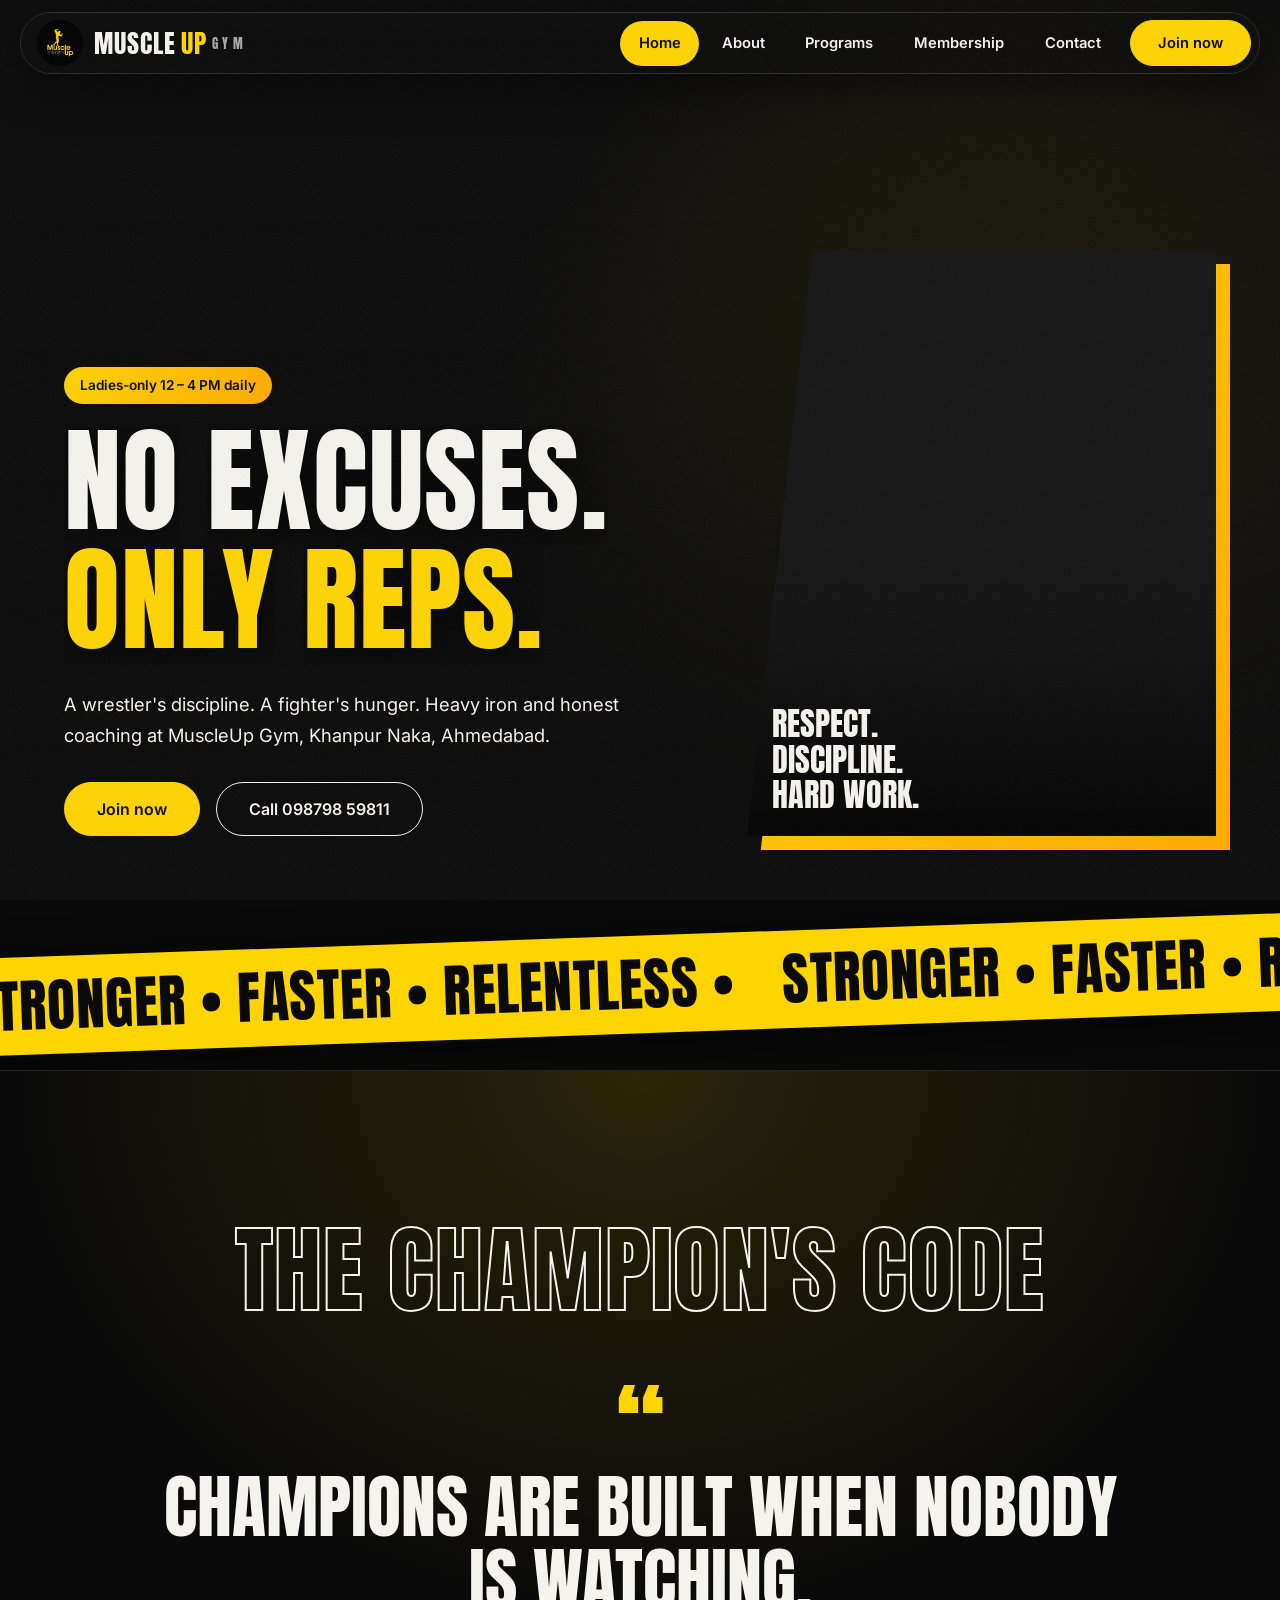
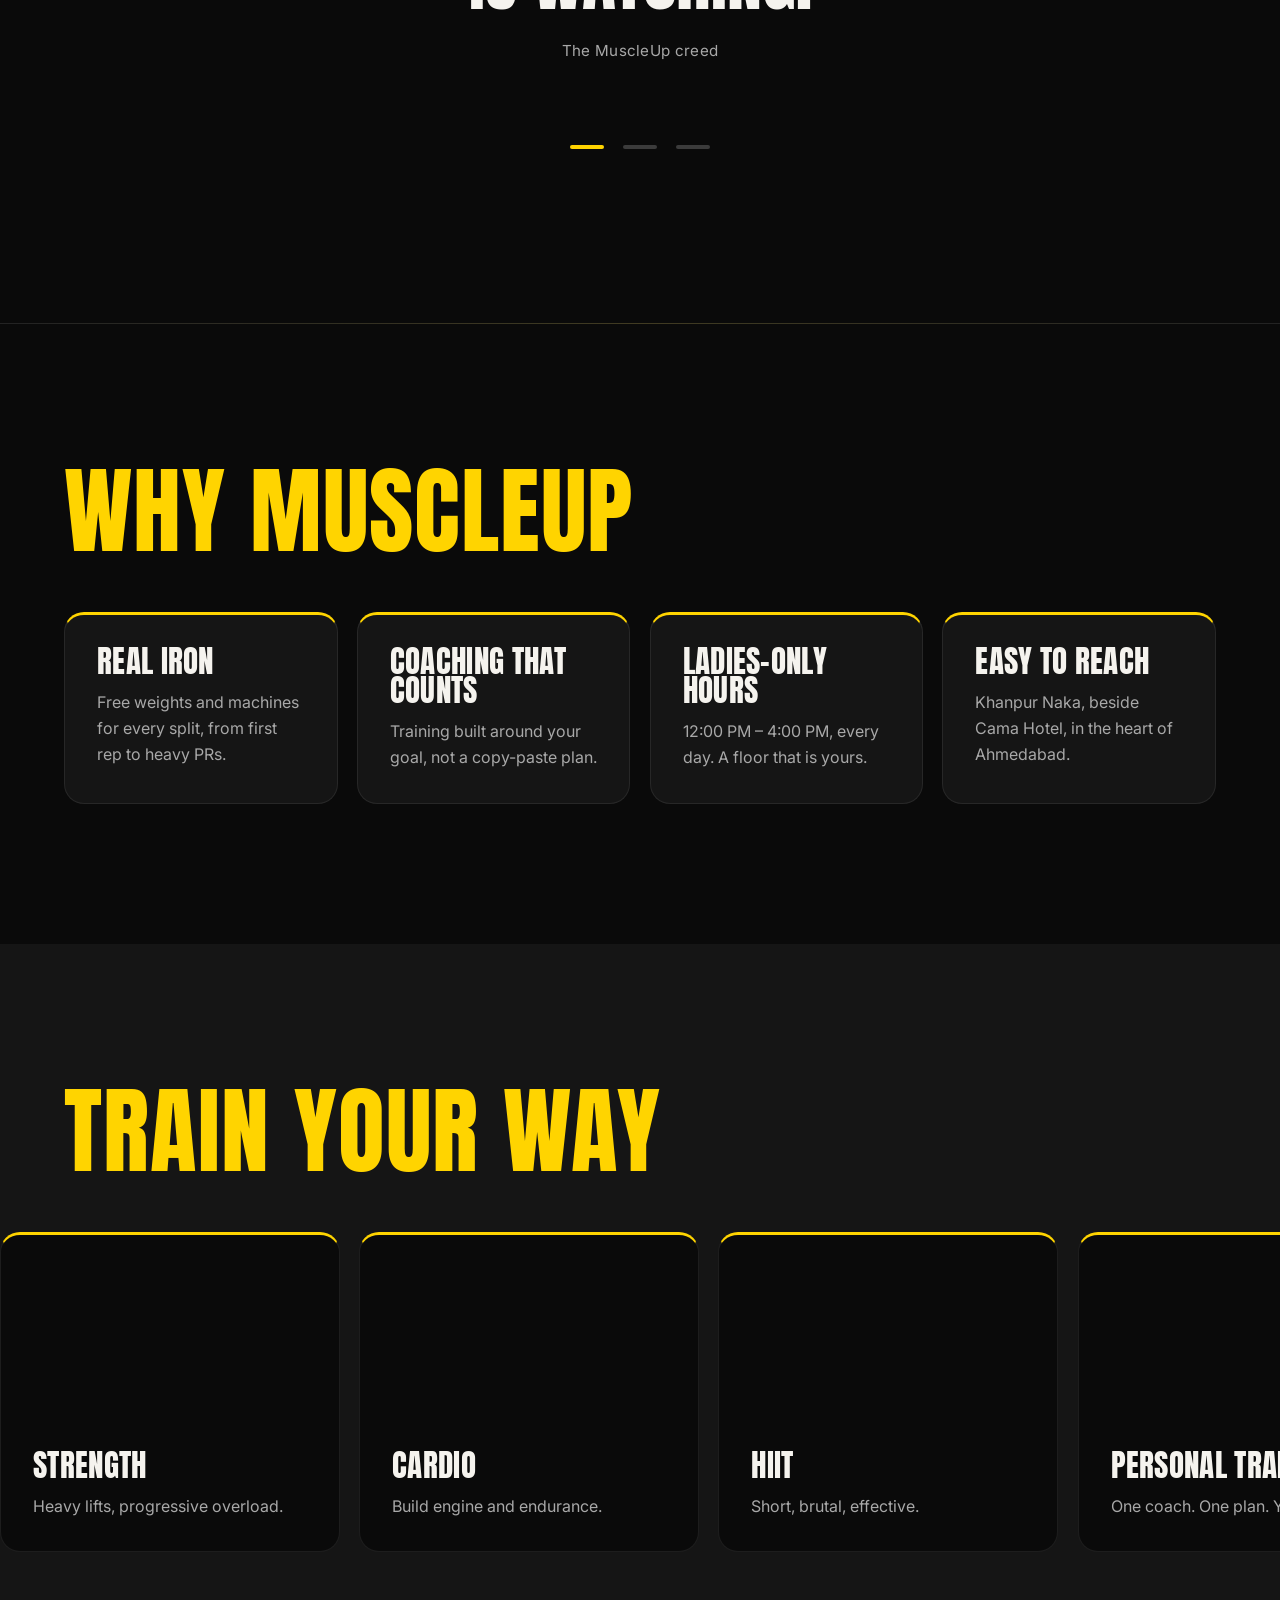
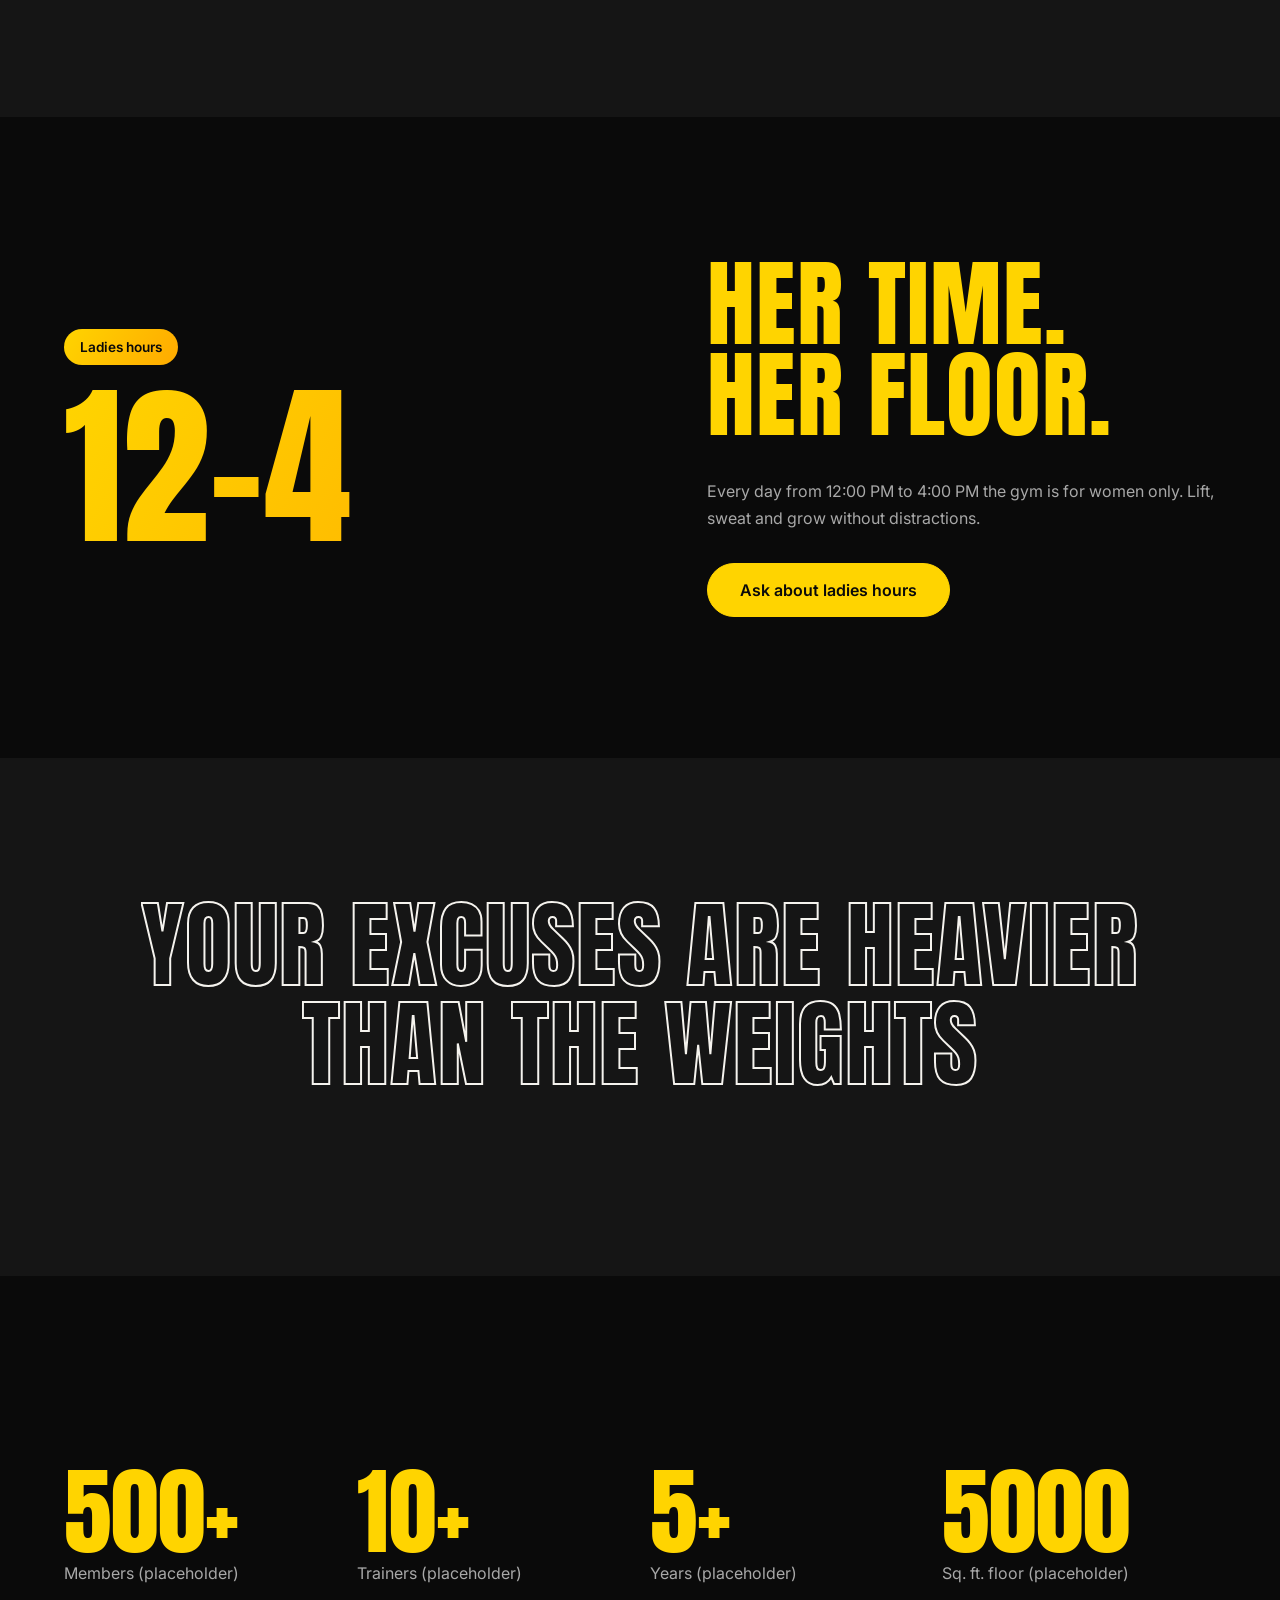
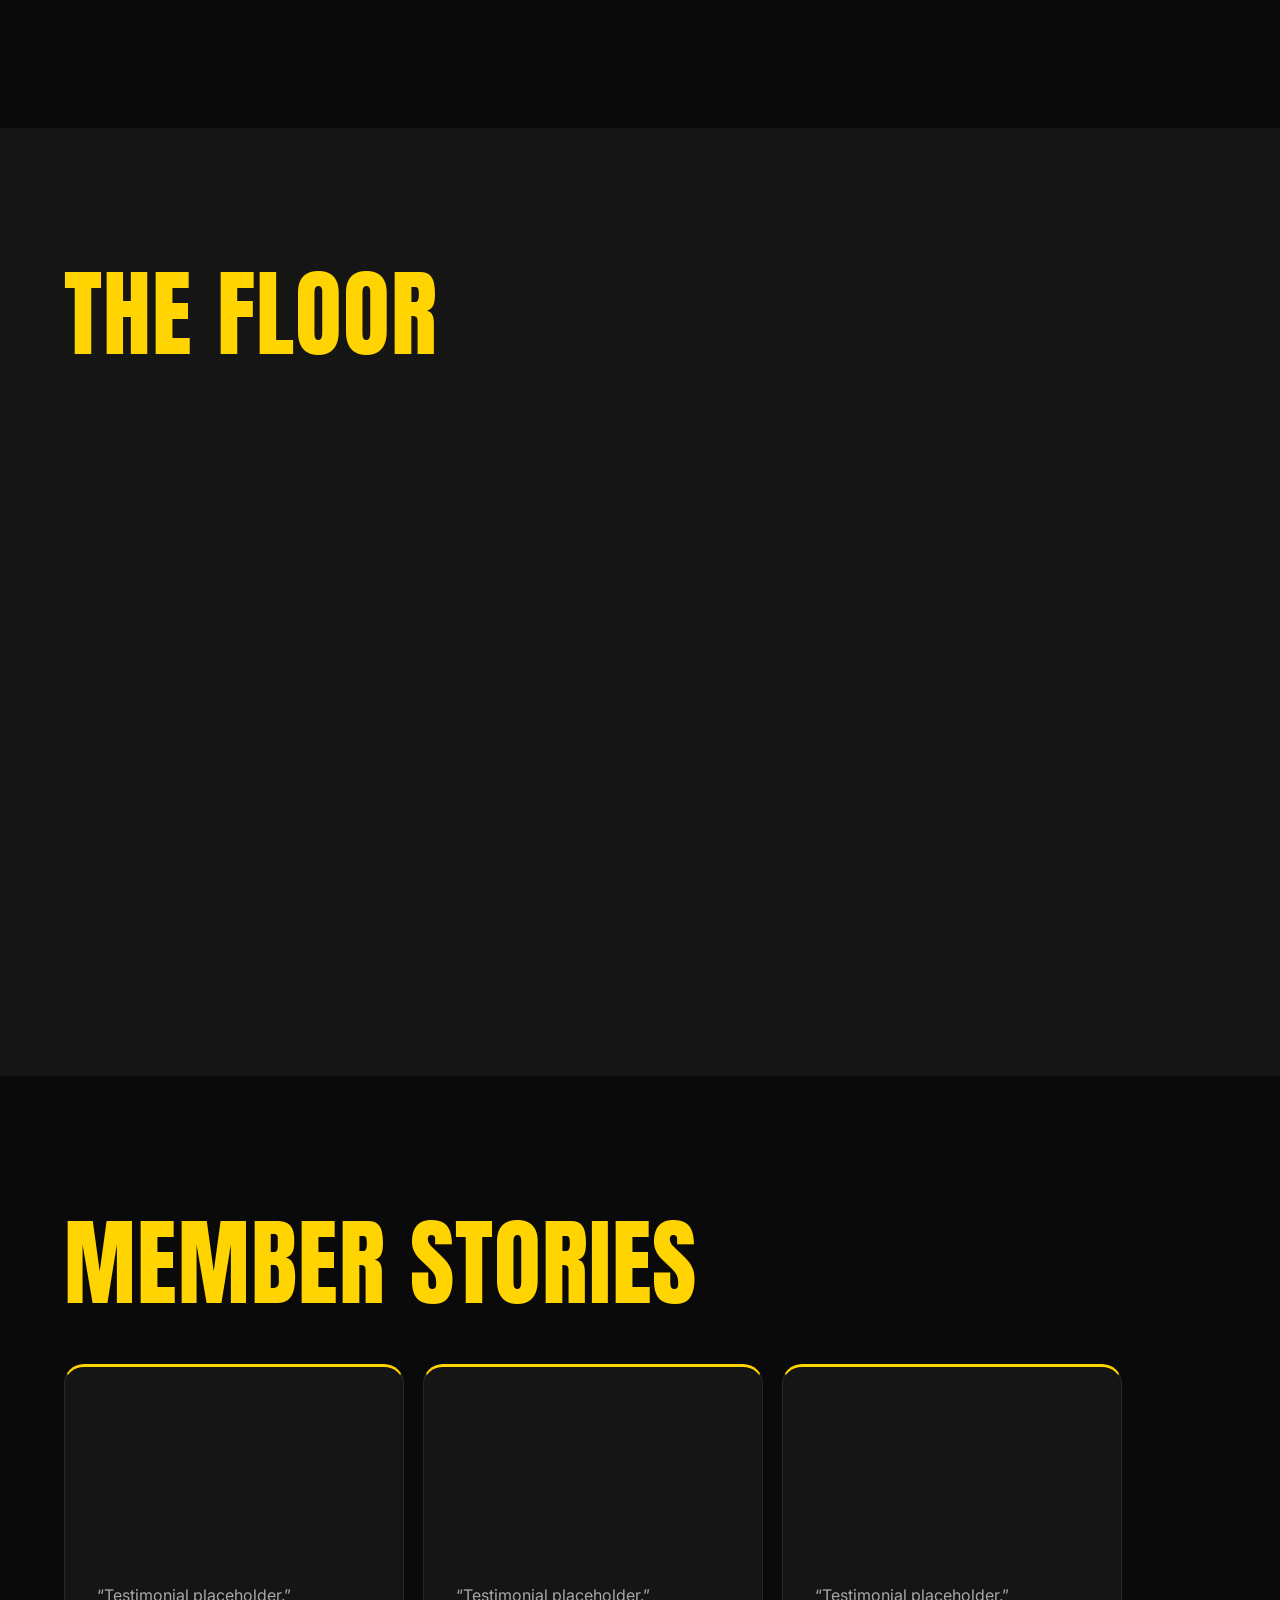
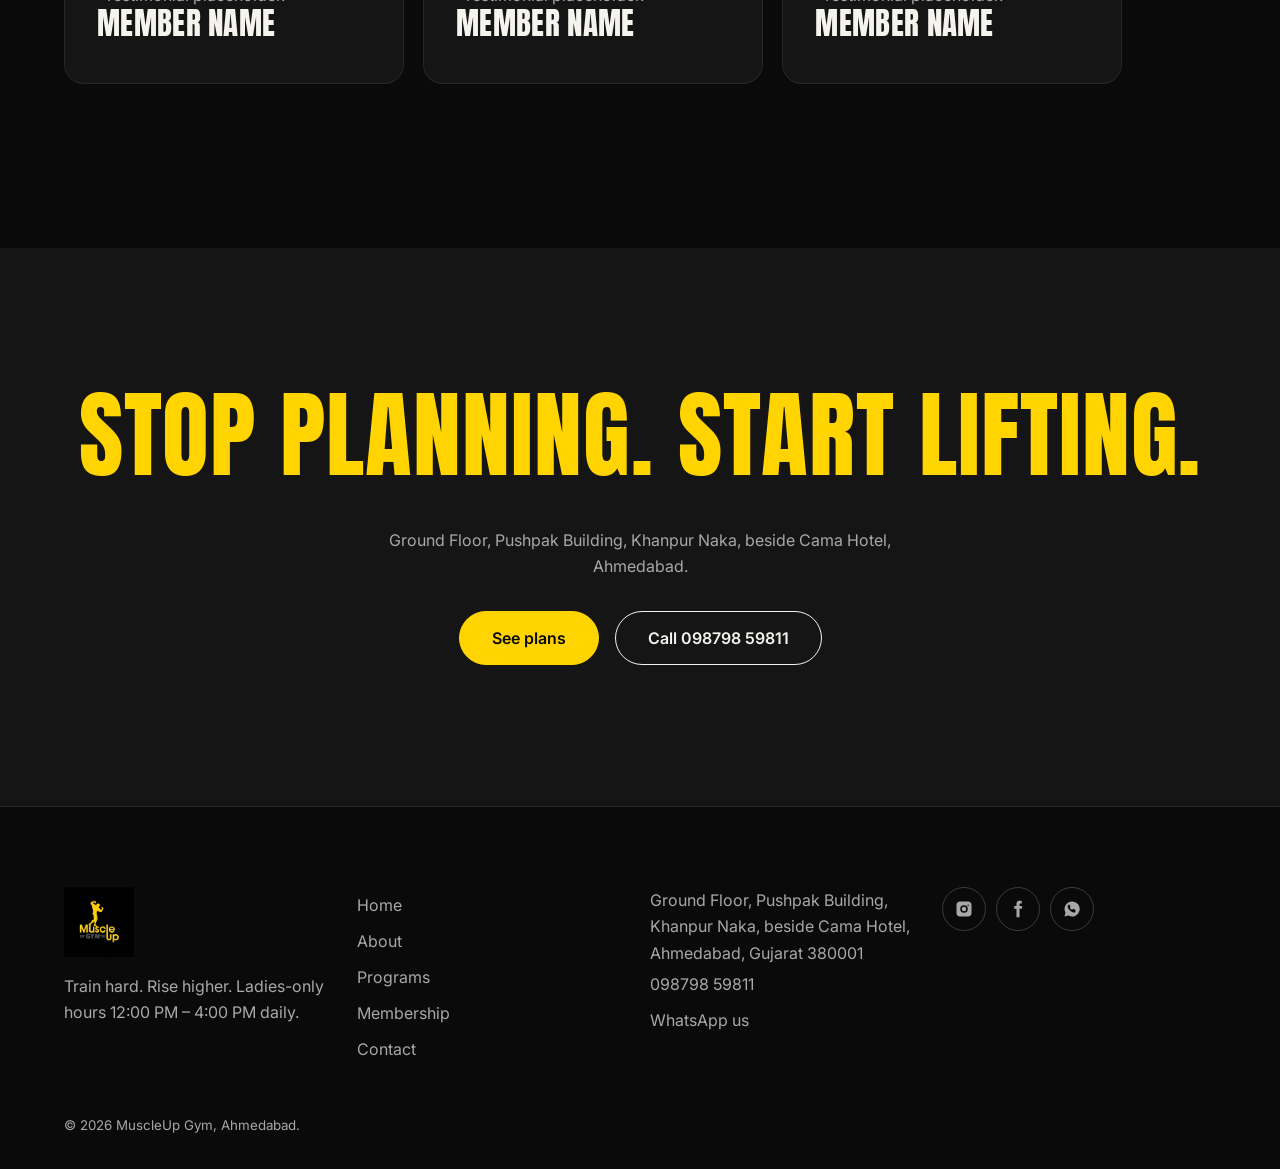
==== index.html @ 56ce06e0 "Demo gym website" ====
<!DOCTYPE html><html lang="en"><head><meta charset="utf-8"><meta name="viewport" content="width=device-width,initial-scale=1"><title>MuscleUp Gym Ahmedabad | Gym in Khanpur with Ladies-Only Hours</title><meta name="description" content="MuscleUp Gym, Khanpur Naka, Ahmedabad. Strength, cardio, personal training and ladies-only hours 12-4 PM. Call 098798 59811."><meta property="og:title" content="MuscleUp Gym | No excuses. Only reps."><meta property="og:image" content="logo.png"><meta name="theme-color" content="#0A0A0A"><link rel="icon" href="logo.png"><link rel="preconnect" href="https://fonts.googleapis.com"><link rel="preconnect" href="https://fonts.gstatic.com" crossorigin><link href="https://fonts.googleapis.com/css2?family=Anton&family=Inter:wght@400;600&display=swap" rel="stylesheet"><link rel="stylesheet" href="style.css"></head><body><main>
<section class="hero hero--fight"><div class="hero__bg" style="background:radial-gradient(55% 60% at 78% 45%,#ffd4002e,transparent 70%),var(--bg)"></div>
<div><span class="badge">Ladies-only 12 – 4 PM daily</span><h1 data-split>No excuses. Only reps.</h1><p>A wrestler's discipline. A fighter's hunger. Heavy iron and honest coaching at MuscleUp Gym, Khanpur Naka, Ahmedabad.</p><div class="row"><a class="btn btn--fill" href="membership.html">Join now</a><a class="btn" href="tel:+919879859811">Call 098798 59811</a></div></div>
<!-- Photo slot: swap this URL for your own licensed fighter/athlete photo -->
<div class="fighter"><i role="img" aria-label="Fighter training" style="background-image:url(https://images.unsplash.com/photo-1549719386-74dfcbf7dbed?auto=format&fit=crop&w=1000&q=70)"></i><b>Respect.<br>Discipline.<br>Hard work.</b></div></section>
<div class="tapew" aria-hidden="true"><div class="mq"><div><span>Stronger • Faster • Relentless •&nbsp;</span><span>Stronger • Faster • Relentless •&nbsp;</span><span>Stronger • Faster • Relentless •&nbsp;</span><span>Stronger • Faster • Relentless •&nbsp;</span></div></div></div><section class="creed" aria-label="The MuscleUp creed"><h2 class="out">The champion's code</h2><div class="qs"><blockquote>Champions are built when nobody is watching.<small>The MuscleUp creed</small></blockquote><blockquote>Stay humble in the win. Stay hungry after it.<small>The MuscleUp creed</small></blockquote><blockquote>The mat does not care how you feel. Show up anyway.<small>The MuscleUp creed</small></blockquote></div><div class="dots"></div></section>
<section class="sec"><h2 data-split>Why MuscleUp</h2><div class="grid"><div class="card" data-r><h3>Real iron</h3><p>Free weights and machines for every split, from first rep to heavy PRs.</p></div><div class="card" data-r><h3>Coaching that counts</h3><p>Training built around your goal, not a copy-paste plan.</p></div><div class="card" data-r><h3>Ladies-only hours</h3><p>12:00 PM – 4:00 PM, every day. A floor that is yours.</p></div><div class="card" data-r><h3>Easy to reach</h3><p>Khanpur Naka, beside Cama Hotel, in the heart of Ahmedabad.</p></div></div></section>
<section class="sec alt"><h2 data-split>Train your way</h2><div class="hs"><a class="card" href="programs.html"><h3>Strength</h3><p>Heavy lifts, progressive overload.</p></a><a class="card" href="programs.html"><h3>Cardio</h3><p>Build engine and endurance.</p></a><a class="card" href="programs.html"><h3>HIIT</h3><p>Short, brutal, effective.</p></a><a class="card" href="programs.html"><h3>Personal training</h3><p>One coach. One plan. Yours.</p></a><a class="card" href="programs.html"><h3>Ladies batch</h3><p>12 – 4 PM, ladies only.</p></a></div></section>
<section class="sec"><div class="lady"><div data-r><span class="badge">Ladies hours</span><big>12–4</big></div><div data-r><h2>Her time. Her floor.</h2><p>Every day from 12:00 PM to 4:00 PM the gym is for women only. Lift, sweat and grow without distractions.</p><div class="row"><a class="btn btn--fill" href="contact.html#join">Ask about ladies hours</a></div></div></div></section>
<section class="sec alt" style="text-align:center"><h2 class="out" data-split>Your excuses are heavier than the weights</h2></section>
<section class="sec"><div class="grid"><div class="stat"><b data-count="500" data-suf="+">0</b><span>Members (placeholder)</span></div><div class="stat"><b data-count="10" data-suf="+">0</b><span>Trainers (placeholder)</span></div><div class="stat"><b data-count="5" data-suf="+">0</b><span>Years (placeholder)</span></div><div class="stat"><b data-count="5000">0</b><span>Sq. ft. floor (placeholder)</span></div></div></section>
<section class="sec alt"><h2 data-split>The floor</h2><div class="gal"><div style="background-image:url(https://images.unsplash.com/photo-1517836357463-d25dfeac3438?auto=format&fit=crop&w=1600&q=70)" role="img" aria-label="Training"></div><div style="background-image:url(https://images.unsplash.com/photo-1571019613454-1cb2f99b2d8b?auto=format&fit=crop&w=1600&q=70)" role="img" aria-label="Weights"></div><div style="background-image:url(https://images.unsplash.com/photo-1534438327276-14e5300c3a48?auto=format&fit=crop&w=1600&q=70)" role="img" aria-label="Gym floor"></div></div></section>
<section class="sec"><h2 data-split>Member stories</h2><div class="hs"><div class="card"><p>“Testimonial placeholder.”</p><h3>Member Name</h3></div><div class="card"><p>“Testimonial placeholder.”</p><h3>Member Name</h3></div><div class="card"><p>“Testimonial placeholder.”</p><h3>Member Name</h3></div></div></section>
<section class="sec alt" style="text-align:center"><h2 data-split>Stop planning. Start lifting.</h2><p style="margin:1rem auto">Ground Floor, Pushpak Building, Khanpur Naka, beside Cama Hotel, Ahmedabad.</p><div class="row" style="justify-content:center"><a class="btn btn--fill" href="membership.html">See plans</a><a class="btn" href="tel:+919879859811">Call 098798 59811</a></div></section>
</main><script src="script.js"></script></body></html>
---- style.css ----
/* MuscleUp Gym — tokens */
:root{--bg:#0A0A0A;--surf:#151515;--text:#F5F3EE;--mute:#A8A8A8;--acc:#FFD400;--coral:#FFAA00;--grad:linear-gradient(120deg,var(--acc),var(--coral));--ease:cubic-bezier(.2,.8,.2,1);--pad:clamp(1.2rem,5vw,5rem)}
*{box-sizing:border-box;margin:0;padding:0}
html{scrollbar-width:thin;scrollbar-color:var(--acc) var(--bg)}
body{background:var(--bg);color:var(--text);font:400 1rem/1.65 Inter,system-ui,sans-serif;overflow-x:hidden;-webkit-font-smoothing:antialiased}
img{max-width:100%;display:block}a{color:inherit;text-decoration:none}
h1,h2,h3{font-family:Anton,Impact,sans-serif;text-transform:uppercase;font-weight:400;line-height:.95;letter-spacing:.01em}
h1{font-size:clamp(3.2rem,13vw,11rem)}h2{font-size:clamp(2.3rem,7.5vw,6rem)}h3{font-size:clamp(1.4rem,2.4vw,2rem)}
p{color:var(--mute);max-width:60ch}
:focus-visible{outline:2px solid var(--coral);outline-offset:3px}
.sec{padding:clamp(4.5rem,11vw,10rem) var(--pad)}.alt{background:var(--surf)}
.grid{display:grid;gap:1.2rem;grid-template-columns:repeat(auto-fit,minmax(min(100%,260px),1fr));margin-top:3rem}
/* progress + cursor */
#bar{position:fixed;top:0;left:0;height:3px;width:100%;background:var(--grad);transform:scaleX(0);transform-origin:0;z-index:99}
.cur,.ring{position:fixed;top:0;left:0;pointer-events:none;z-index:98;border-radius:50%;display:none}
.cur{width:8px;height:8px;margin:-4px;background:var(--acc)}
.ring{width:38px;height:38px;margin:-19px;border:1px solid var(--text);transition:width .3s,height .3s,margin .3s,background .3s}
.fine .cur,.fine .ring{display:block}.ring.big{width:76px;height:76px;margin:-38px;background:#ffd40022}
/* preloader / wipe */
#pre{position:fixed;inset:0;background:var(--bg);z-index:100;display:grid;place-content:center;justify-items:center;gap:1.2rem;transition:transform .9s var(--ease)}
#pre img{width:90px;animation:pulse 1s infinite alternate}#pre b{font:400 clamp(3rem,10vw,6rem)/1 Anton;background:var(--grad);-webkit-background-clip:text;background-clip:text;color:transparent}
#pre.done{transform:translateY(-100%)}@keyframes pulse{to{transform:scale(1.12)}}
/* header */
.hdr{position:fixed;inset:0 0 auto;z-index:50;display:flex;justify-content:space-between;align-items:center;padding:.8rem var(--pad);background:#0A0E1Fb3;backdrop-filter:blur(16px);-webkit-backdrop-filter:blur(16px);transition:transform .5s var(--ease)}
.hdr.hide{transform:translateY(-100%)}.hdr img{height:46px}
.nav{display:flex;gap:2rem;align-items:center}.nav a{font-weight:600;font-size:.92rem;position:relative;padding:.6rem 0}
.nav a:not(.btn)::after{content:"";position:absolute;left:0;bottom:.2rem;width:100%;height:2px;background:var(--acc);transform:scaleX(0);transform-origin:right;transition:transform .4s var(--ease)}
.nav a:hover::after,.nav a.on::after{transform:scaleX(1);transform-origin:left}
.burger{display:none;width:48px;height:48px;background:none;border:0;cursor:pointer;position:relative;z-index:60}
.burger i{position:absolute;left:11px;width:26px;height:2px;background:var(--text);transition:transform .4s var(--ease)}
.burger i:first-child{top:19px}.burger i:last-child{top:28px}
.menu .burger i:first-child{transform:translateY(4.5px) rotate(45deg)}.menu .burger i:last-child{transform:translateY(-4.5px) rotate(-45deg)}
@media(max-width:900px){.burger{display:block}
.nav{position:fixed;inset:0;background:var(--bg);flex-direction:column;justify-content:center;gap:1rem;clip-path:circle(0 at calc(100% - 40px) 40px);transition:clip-path .7s var(--ease);visibility:hidden}
.nav a:not(.btn){font:400 clamp(2.4rem,11vw,4rem)/1.1 Anton;text-transform:uppercase}
.menu .nav{clip-path:circle(150% at calc(100% - 40px) 40px);visibility:visible}}
/* buttons */
.btn{display:inline-flex;align-items:center;justify-content:center;min-height:48px;padding:.8rem 2rem;border-radius:99px;font-weight:600;border:1.5px solid var(--text);position:relative;overflow:hidden;isolation:isolate;transition:color .4s,transform .3s var(--ease);cursor:pointer;background:none;color:var(--text);font-family:inherit;font-size:1rem}
.btn::before{content:"";position:absolute;inset:0;background:var(--grad);transform:translateY(101%);transition:transform .5s var(--ease);z-index:-1}
.btn:hover::before{transform:none}.btn:hover{border-color:transparent}
.btn--fill{background:var(--acc);border-color:var(--acc)}.btn--fill::before{background:var(--text)}.btn--fill:hover{color:var(--bg)}
.row{display:flex;gap:1rem;flex-wrap:wrap;margin-top:2rem}
/* split + reveal */
.w{display:inline-block;overflow:hidden;vertical-align:top;padding-bottom:.08em}
.w>span{display:inline-block;transform:translateY(110%);transition:transform 1s var(--ease)}.go .w>span{transform:none}
[data-r]{opacity:0;transform:translateY(40px);transition:opacity .9s var(--ease),transform .9s var(--ease);transition-delay:calc(var(--i,0)*90ms)}
[data-r].in{opacity:1;transform:none}
.clip{clip-path:inset(0 0 100% 0);transition:clip-path 1.2s var(--ease)}.clip.in{clip-path:inset(0)}
/* hero */
.hero{min-height:100svh;display:flex;flex-direction:column;justify-content:flex-end;padding:9rem var(--pad) 4rem;position:relative;overflow:hidden}
.hero--sm{min-height:70svh}
.hero__bg{position:absolute;inset:-10% 0;background:var(--bg) center/cover;z-index:-2;will-change:transform}
.hero::after{content:"";position:absolute;inset:0;background:linear-gradient(180deg,#0A0A0A55,#0A0A0A 96%);z-index:-1}
.hero p{margin-top:1.6rem;font-size:1.15rem;color:var(--text)}
.badge{display:inline-block;padding:.45rem 1rem;border-radius:99px;background:var(--grad);color:#fff;font-weight:600;font-size:.85rem;margin-bottom:1.4rem}
.mq{overflow:hidden;border-block:1px solid #ffffff1f;padding:1.2rem 0;background:var(--acc);color:var(--bg)}
.mq div{display:flex;width:max-content;animation:mq 22s linear infinite}
.mq span{font:400 clamp(1.8rem,5vw,3.4rem)/1 Anton;padding-right:2rem;text-transform:uppercase}@keyframes mq{to{transform:translateX(-50%)}}
/* cards */
.card{background:var(--surf);border-radius:20px;padding:2rem;position:relative;overflow:hidden;transform:perspective(800px) rotateX(var(--rx,0)) rotateY(var(--ry,0));transition:transform .25s ease-out;border:1px solid #ffffff14}
.alt .card{background:var(--bg)}
.card::after{content:"";position:absolute;inset:0;background:radial-gradient(300px circle at var(--mx,50%) var(--my,50%),#ffd4002e,transparent 60%);opacity:0;transition:opacity .3s;pointer-events:none}
.card:hover::after{opacity:1}.card h3{margin-bottom:.8rem}
.card--hl{border-color:var(--acc);background:linear-gradient(160deg,#ffd40026,var(--surf))}
.price{font:400 2.8rem/1 Anton;margin:1rem 0}
.hs{display:flex;gap:1.2rem;overflow-x:auto;scroll-snap-type:x mandatory;margin:3rem calc(var(--pad)*-1) 0;padding:0 var(--pad) 1.5rem;scrollbar-width:none}
.hs .card{flex:0 0 min(80vw,340px);scroll-snap-align:start;min-height:320px;display:flex;flex-direction:column;justify-content:flex-end}
/* ladies */
.lady{display:grid;gap:2rem;align-items:center;grid-template-columns:1.2fr 1fr}
.lady big{font:400 clamp(4rem,14vw,11rem)/.9 Anton;background:var(--grad);-webkit-background-clip:text;background-clip:text;color:transparent;display:block}
@media(max-width:800px){.lady{grid-template-columns:1fr}}
/* stats */
.stat b{font:400 clamp(3rem,8vw,6rem)/1 Anton;display:block}.stat span{color:var(--mute)}
/* gallery */
.gal{display:flex;gap:.8rem;height:min(70vh,520px);margin-top:3rem}
.gal div{flex:1;background:var(--surf) center/cover;border-radius:20px;transition:flex .8s var(--ease);position:relative;overflow:hidden;cursor:pointer}
.gal div:hover{flex:4}@media(max-width:700px){.gal{flex-direction:column;height:auto}.gal div{min-height:90px}.gal div:hover{flex:1;min-height:240px}}
/* details / faq / programs */
details{border-bottom:1px solid #ffffff22;padding:1.3rem 0}summary{cursor:pointer;font:400 clamp(1.3rem,3vw,1.9rem)/1.2 Anton;text-transform:uppercase;list-style:none;display:flex;justify-content:space-between;gap:1rem;min-height:44px;align-items:center}
summary::-webkit-details-marker{display:none}summary::after{content:"+";color:var(--acc);font-size:2rem;transition:transform .4s var(--ease)}
details[open] summary::after{transform:rotate(45deg)}details p{padding-top:1rem}
table{width:100%;border-collapse:collapse;margin-top:2rem;min-width:520px}th,td{padding:1rem;text-align:left;border-bottom:1px solid #ffffff1f}th{font:400 1.2rem Anton;text-transform:uppercase}
.tw{overflow-x:auto}
/* timeline */
.tl{border-left:2px solid var(--acc);margin-top:3rem;display:grid;gap:2.5rem;padding-left:2rem}.tl h3{color:var(--coral)}
/* form */
form{display:grid;gap:1rem}label{display:grid;gap:.4rem;font-weight:600;font-size:.9rem}
input,select,textarea{background:var(--surf);border:1.5px solid #ffffff26;border-radius:14px;padding:.9rem 1rem;color:var(--text);font:inherit;min-height:48px;width:100%}
input:focus,select:focus,textarea:focus{border-color:var(--acc);outline:0}.bad{border-color:var(--acc)!important}
.err{color:var(--coral);font-size:.82rem;min-height:1em}
.ok{display:none;text-align:center;padding:3rem 1rem}.ok svg{width:90px;stroke:var(--acc);fill:none;stroke-width:4;stroke-dasharray:150;stroke-dashoffset:150}
.sent .ok{display:block}.sent form{display:none}.sent .ok svg{animation:dr 1s .1s forwards}@keyframes dr{to{stroke-dashoffset:0}}
.two{display:grid;gap:3rem;grid-template-columns:1fr 1fr}@media(max-width:900px){.two{grid-template-columns:1fr}}
iframe{width:100%;height:380px;border:0;border-radius:20px;filter:grayscale(.4) invert(.9) hue-rotate(180deg)}
.ban{background:var(--grad);color:#fff;padding:1.4rem var(--pad);text-align:center;font:400 clamp(1.3rem,3.5vw,2.2rem)/1.2 Anton;text-transform:uppercase}
/* footer */
.ftr{padding:5rem var(--pad) 2rem;border-top:1px solid #ffffff1f}.ftr .grid{margin-top:0}.ftr img{height:70px;margin-bottom:1rem}
.ftr a{display:block;color:var(--mute);padding:.3rem 0;transition:color .3s}.ftr a:hover{color:var(--acc)}
.ftr small{display:block;margin-top:3rem;color:var(--mute)}
.soc{display:flex;gap:.6rem}.soc a{width:44px;height:44px;border:1px solid #ffffff33;border-radius:50%;display:grid;place-items:center}.soc svg{width:18px;fill:currentColor}
#top,.call{position:fixed;z-index:40;border:0;cursor:pointer;display:grid;place-items:center;font-weight:600}
#top{right:1rem;bottom:1rem;width:48px;height:48px;border-radius:50%;background:var(--acc);color:#fff;opacity:0;pointer-events:none;transition:opacity .3s}#top.show{opacity:1;pointer-events:auto}
.call{display:none;left:1rem;bottom:1rem;height:48px;padding:0 1.4rem;border-radius:99px;background:var(--text);color:var(--bg)}
@media(max-width:700px){.call{display:grid}}
@media(prefers-reduced-motion:reduce){*,*::before,*::after{animation:none!important;transition-duration:.01ms!important}[data-r],.clip{opacity:1;transform:none;clip-path:none}.w>span{transform:none}}

/* ===== v2: yellow/black gym identity ===== */
h2{color:var(--acc)}.stat b{color:var(--acc)}
.btn:hover{color:#0A0A0A}.btn--fill{color:#0A0A0A}.badge,.ban,#top{color:#0A0A0A}
.card{border-top:3px solid var(--acc)}.card--hl{box-shadow:0 0 60px #ffd40022}
.out{-webkit-text-stroke:2px var(--text);color:transparent}
.hero h1{text-shadow:0 8px 40px #000}.hero h1 .w:nth-of-type(n+3)>span{color:var(--acc)}
.hero--sm{border-bottom:16px solid;border-image:repeating-linear-gradient(-45deg,var(--acc) 0 16px,#0A0A0A 16px 32px) 16}
.tapew{overflow:hidden;padding:2.4rem 0}.tapew .mq{transform:rotate(-2deg) scale(1.05);box-shadow:0 10px 40px #000a;border:0}
.mq span{letter-spacing:.02em}
.sec h2{margin-bottom:.4em}
/* floating pill navbar (blur lives on ::before so the mobile menu can stay fixed) */
.hdr{inset:12px 12px auto;max-width:1240px;margin:0 auto;padding:.45rem .5rem .45rem 1rem;border-radius:99px;border:1px solid #ffffff22;background:none;backdrop-filter:none;-webkit-backdrop-filter:none;box-shadow:0 12px 40px #000a}
.hdr::before{content:"";position:absolute;inset:0;border-radius:inherit;background:#0a0a0acc;backdrop-filter:blur(18px) saturate(1.4);-webkit-backdrop-filter:blur(18px) saturate(1.4);z-index:-1}
.hdr.hide{transform:translateY(-140%)}body.menu .hdr{transform:none!important}
.hdr img{height:46px;width:46px;object-fit:cover;border-radius:50%}
.nav{gap:.25rem}
.nav a:not(.btn):not(.tel){padding:.65rem 1.15rem;border-radius:99px;transition:background .3s,color .3s}
.nav a:not(.btn):not(.tel)::after{display:none}
.nav a:not(.btn):not(.tel):hover{background:#ffffff1a}
.nav a.on{background:var(--acc);color:#0A0A0A}
.nav a.btn{padding:.7rem 1.7rem;min-height:46px;margin-left:.4rem;white-space:nowrap;line-height:1}
.tel{font-weight:600;color:var(--acc);margin-left:1.1rem;white-space:nowrap}
@media(max-width:1100px){.tel{display:none}}
.burger{border-radius:50%;background:#ffffff14}.burger i{left:13px}
@media(max-width:900px){
 .nav{padding:6rem 1.5rem 2rem;gap:.4rem;background:var(--bg) radial-gradient(circle at 80% 10%,#ffd40022,transparent 50%)}
 .nav a:not(.btn):not(.tel){font:400 clamp(2.4rem,11vw,4rem)/1.1 Anton;padding:.25rem 1rem}
 .nav a.on{background:none;color:var(--acc)}
 .nav a.btn{margin:1.4rem 0 0;font-size:1.1rem;padding:.9rem 2.4rem}
 .nav .tel{display:block;margin:.6rem 0 0;font-size:1.2rem}}
@media(max-width:480px){.hero{padding-top:7rem}.hero .row .btn{flex:1 1 100%}.row .btn{min-height:50px}}
@media(min-width:1600px){.sec{padding-inline:max(var(--pad),8vw)}}

/* ===== v3: brand name, champion hero, creed, no pointer effects ===== */
.cur,.ring{display:none!important}.card{transform:none!important;transition:none}.card::after{display:none}
body::after{content:"";position:fixed;inset:0;pointer-events:none;z-index:97;opacity:.07;background:url("data:image/svg+xml,%3Csvg xmlns='http://www.w3.org/2000/svg' width='160' height='160'%3E%3Cfilter id='n'%3E%3CfeTurbulence type='fractalNoise' baseFrequency='.9' numOctaves='2'/%3E%3C/filter%3E%3Crect width='100%25' height='100%25' filter='url(%23n)'/%3E%3C/svg%3E")}
.brand{display:flex;align-items:center;gap:.7rem;position:relative}
.brand__name{display:flex;align-items:baseline;gap:.3rem;font:400 clamp(1.2rem,3.4vw,1.65rem)/1 Anton,sans-serif;text-transform:uppercase;letter-spacing:.04em;overflow:hidden;padding:.14em 0}
.brand__name span{display:inline-block;transform:translateY(135%);transition:transform .9s var(--ease)}
.ready .brand__name span{transform:none}.ready .brand__name span:nth-child(2){transition-delay:.12s}.ready .brand__name span:nth-child(3){transition-delay:.24s}
.brand__name .up{background:linear-gradient(100deg,var(--acc) 35%,#fff 50%,var(--acc) 65%) 0 0/250% 100%;-webkit-background-clip:text;background-clip:text;color:transparent;animation:shine 3.6s 1.4s linear infinite}
@keyframes shine{to{background-position:-250% 0}}
.brand__name .gym{font-size:.5em;letter-spacing:.32em;color:var(--mute);align-self:center}
@media(max-width:1280px){.tel{display:none}}
@media(min-width:901px) and (max-width:1100px){.nav a:not(.btn):not(.tel){padding:.55rem .7rem;font-size:.85rem}.nav a.btn{padding:.65rem 1.2rem}.brand__name .gym{display:none}}
@media(max-width:900px){.brand{z-index:61}}
.hero--fight{display:grid;grid-template-columns:1.15fr .85fr;gap:3rem;align-items:end;padding-top:8rem}
.hero--fight h1{font-size:clamp(3rem,9vw,8.5rem)}
.fighter{position:relative;width:100%;max-width:520px;aspect-ratio:4/5;max-height:76svh;justify-self:end}
.fighter i,.fighter::before,.fighter::after{position:absolute;clip-path:polygon(14% 0,100% 0,100% 100%,0 100%)}
.fighter i{inset:0;background:var(--surf) center/cover}
.fighter::before{content:"";inset:14px -14px -14px 14px;background:var(--grad)}
.fighter::after{content:"";inset:0;background:linear-gradient(180deg,transparent 50%,#000d)}
.fighter b{position:absolute;left:1.6rem;bottom:1.5rem;z-index:2;font:400 clamp(1.3rem,3vw,2rem)/1.1 Anton,sans-serif;text-transform:uppercase}
@media(max-width:900px){.hero--fight{grid-template-columns:1fr;gap:3rem;padding-top:7rem}.fighter{justify-self:center;max-width:420px;aspect-ratio:1/1.1;margin-right:14px}}
.creed{padding:clamp(5rem,12vw,10rem) var(--pad);text-align:center;background:radial-gradient(70% 90% at 50% 0,#ffd40022,transparent 70%),var(--bg);border-block:1px solid #ffffff1a}
.creed .qs{display:grid;max-width:1000px;margin:3rem auto 0;min-height:clamp(250px,40vw,330px)}
.creed blockquote{grid-area:1/1;align-self:center;font:400 clamp(1.9rem,6vw,4.4rem)/1.05 Anton,sans-serif;text-transform:uppercase;opacity:0;transform:translateY(24px);transition:opacity .8s var(--ease),transform .8s var(--ease);pointer-events:none}
.creed blockquote.on{opacity:1;transform:none;pointer-events:auto}
.creed blockquote::before{content:"“";display:block;color:var(--acc);font-size:1.5em;line-height:.7}
.creed small{display:block;margin-top:1.4rem;font:400 .95rem/1.4 Inter,sans-serif;color:var(--mute);text-transform:none;letter-spacing:.02em}
.dots{display:flex;gap:.3rem;justify-content:center;margin-top:2rem}.dots button{width:48px;height:44px;background:none;border:0;cursor:pointer;display:grid;place-items:center}
.dots button::before{content:"";width:34px;height:4px;border-radius:4px;background:#ffffff33;transition:background .3s}.dots button.on::before{background:var(--acc)}
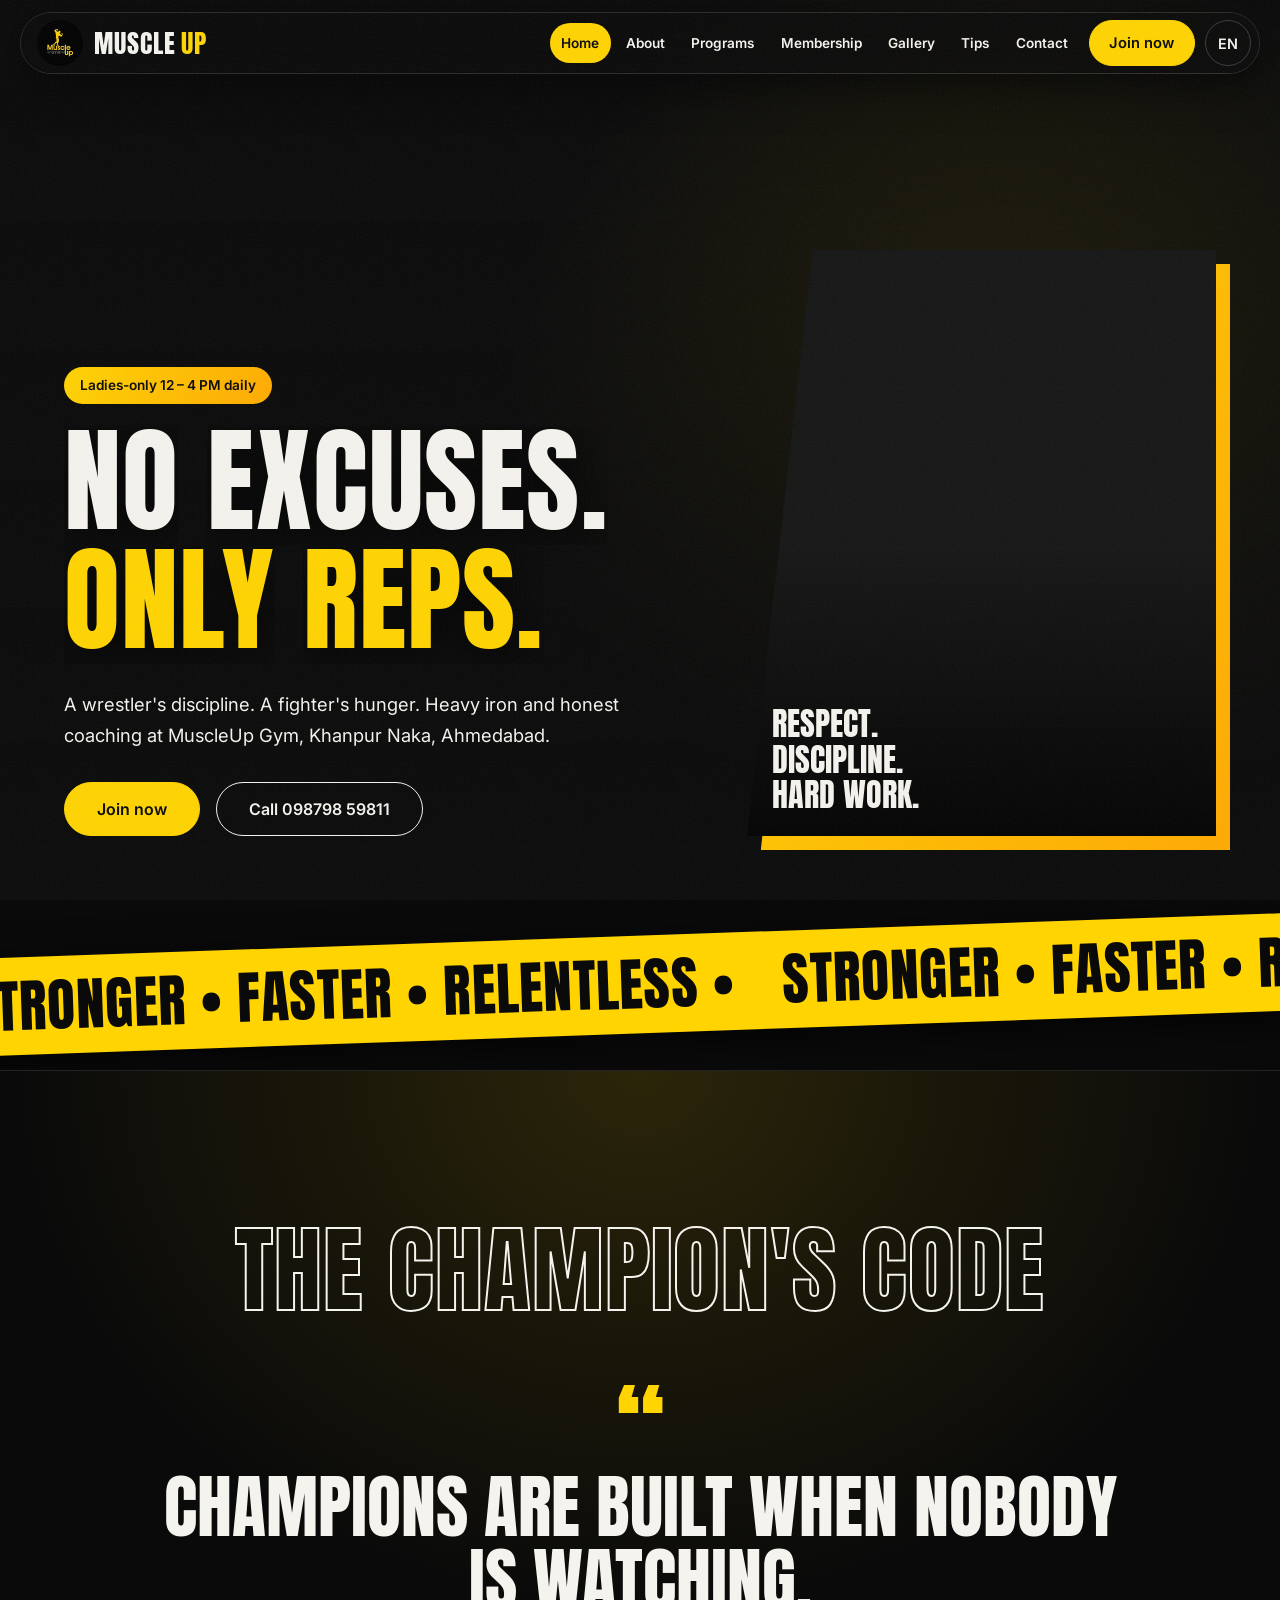
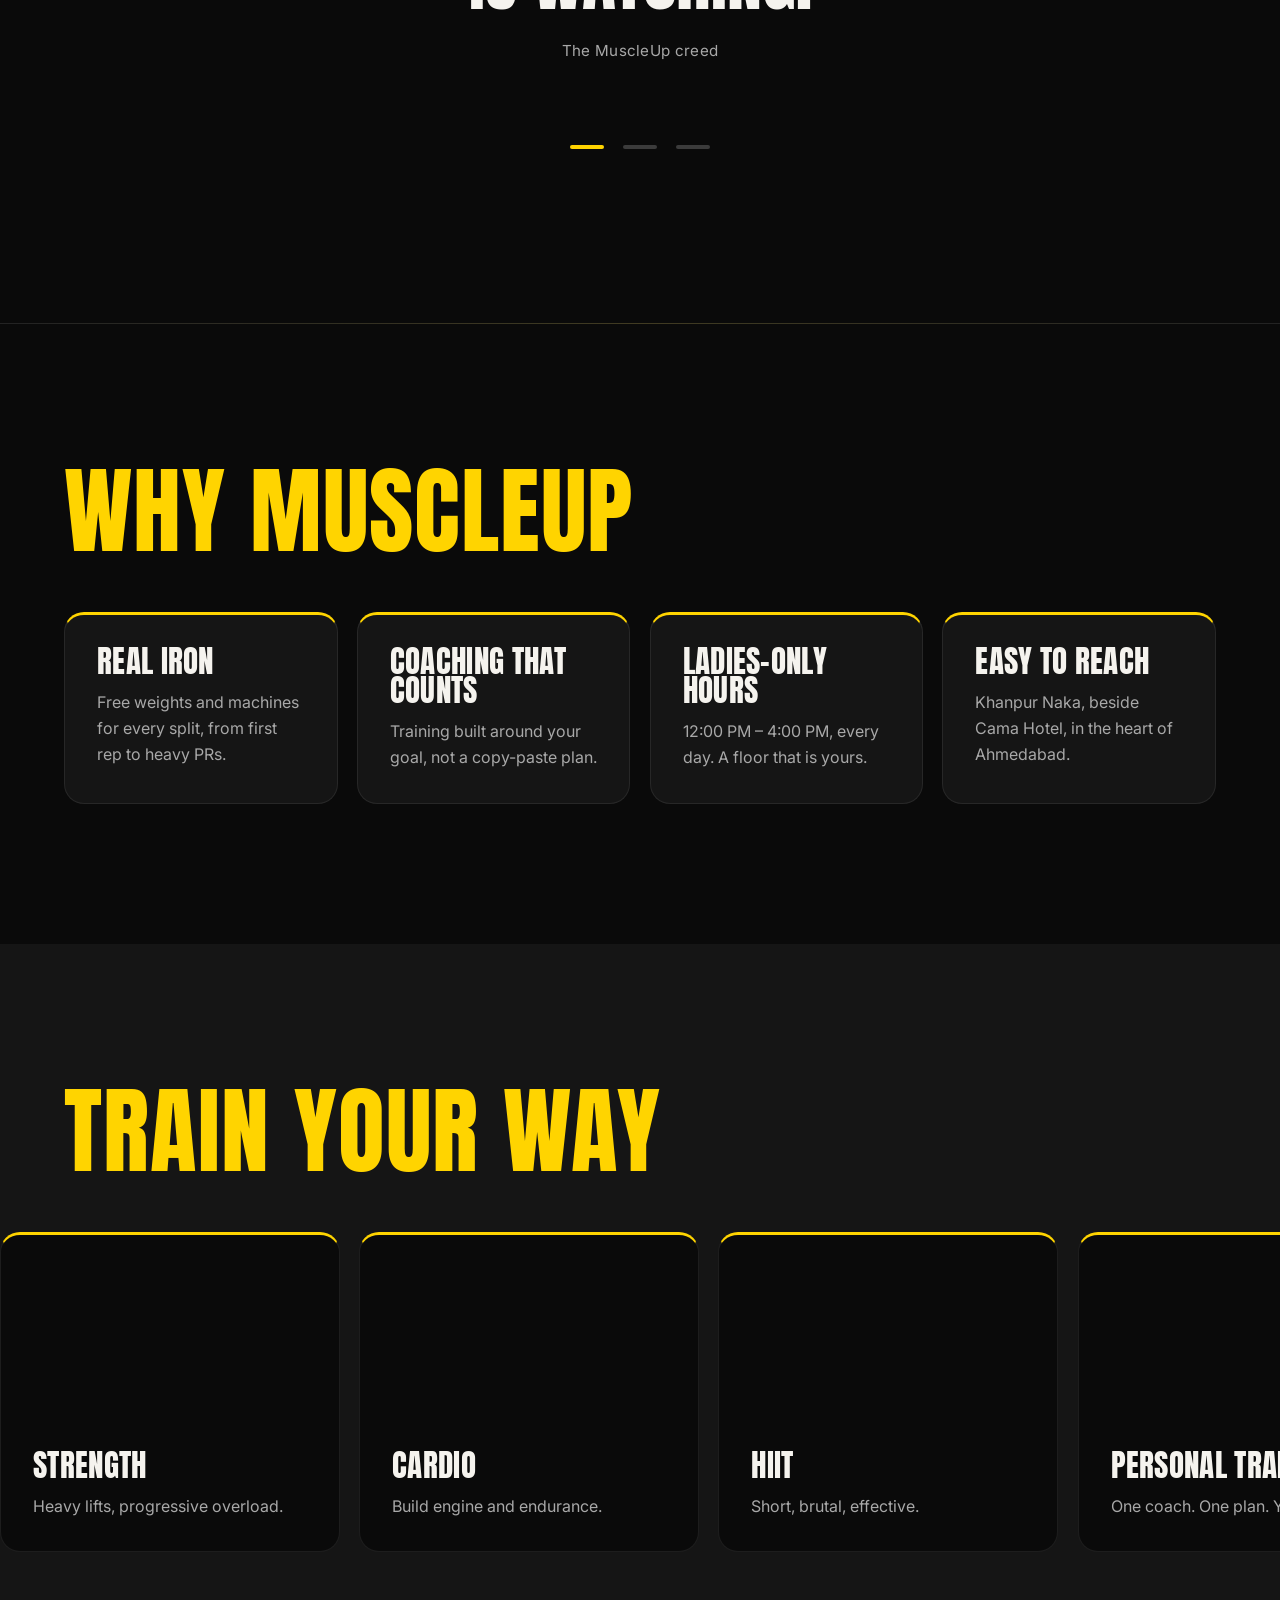
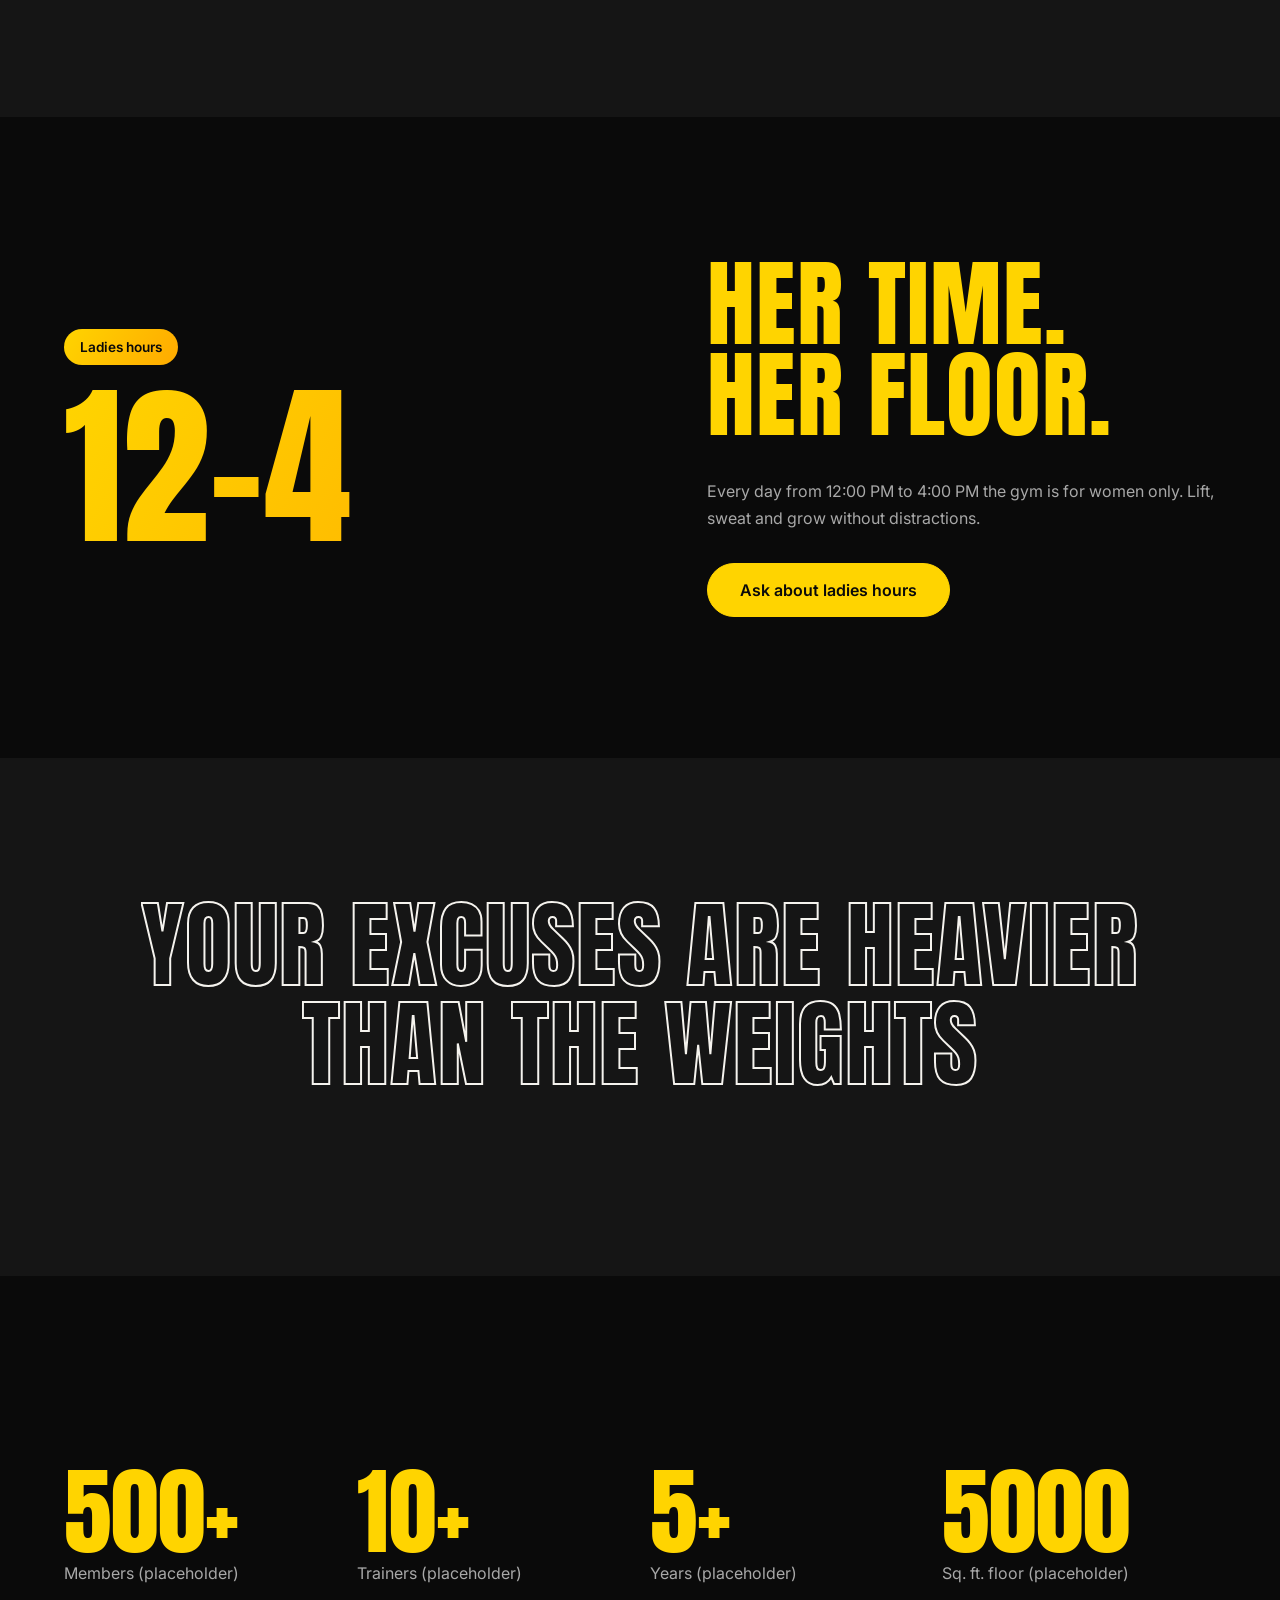
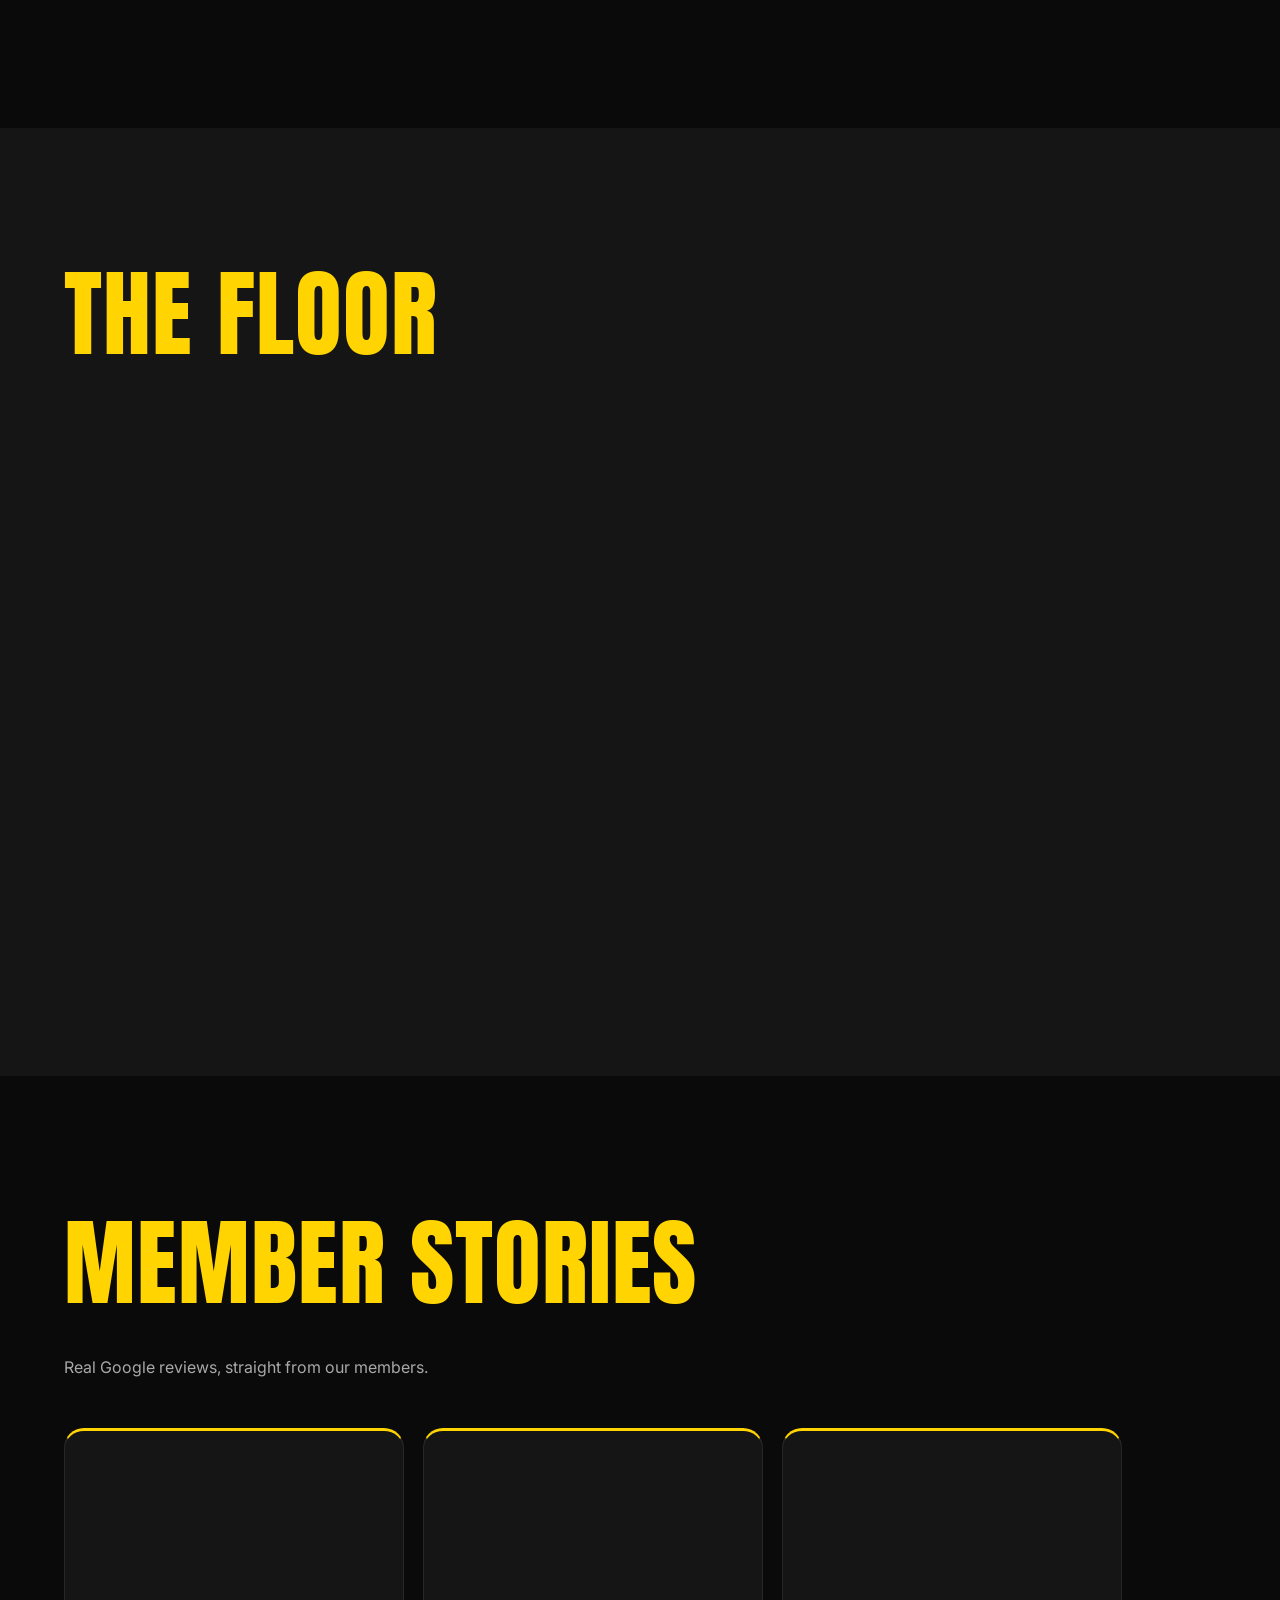
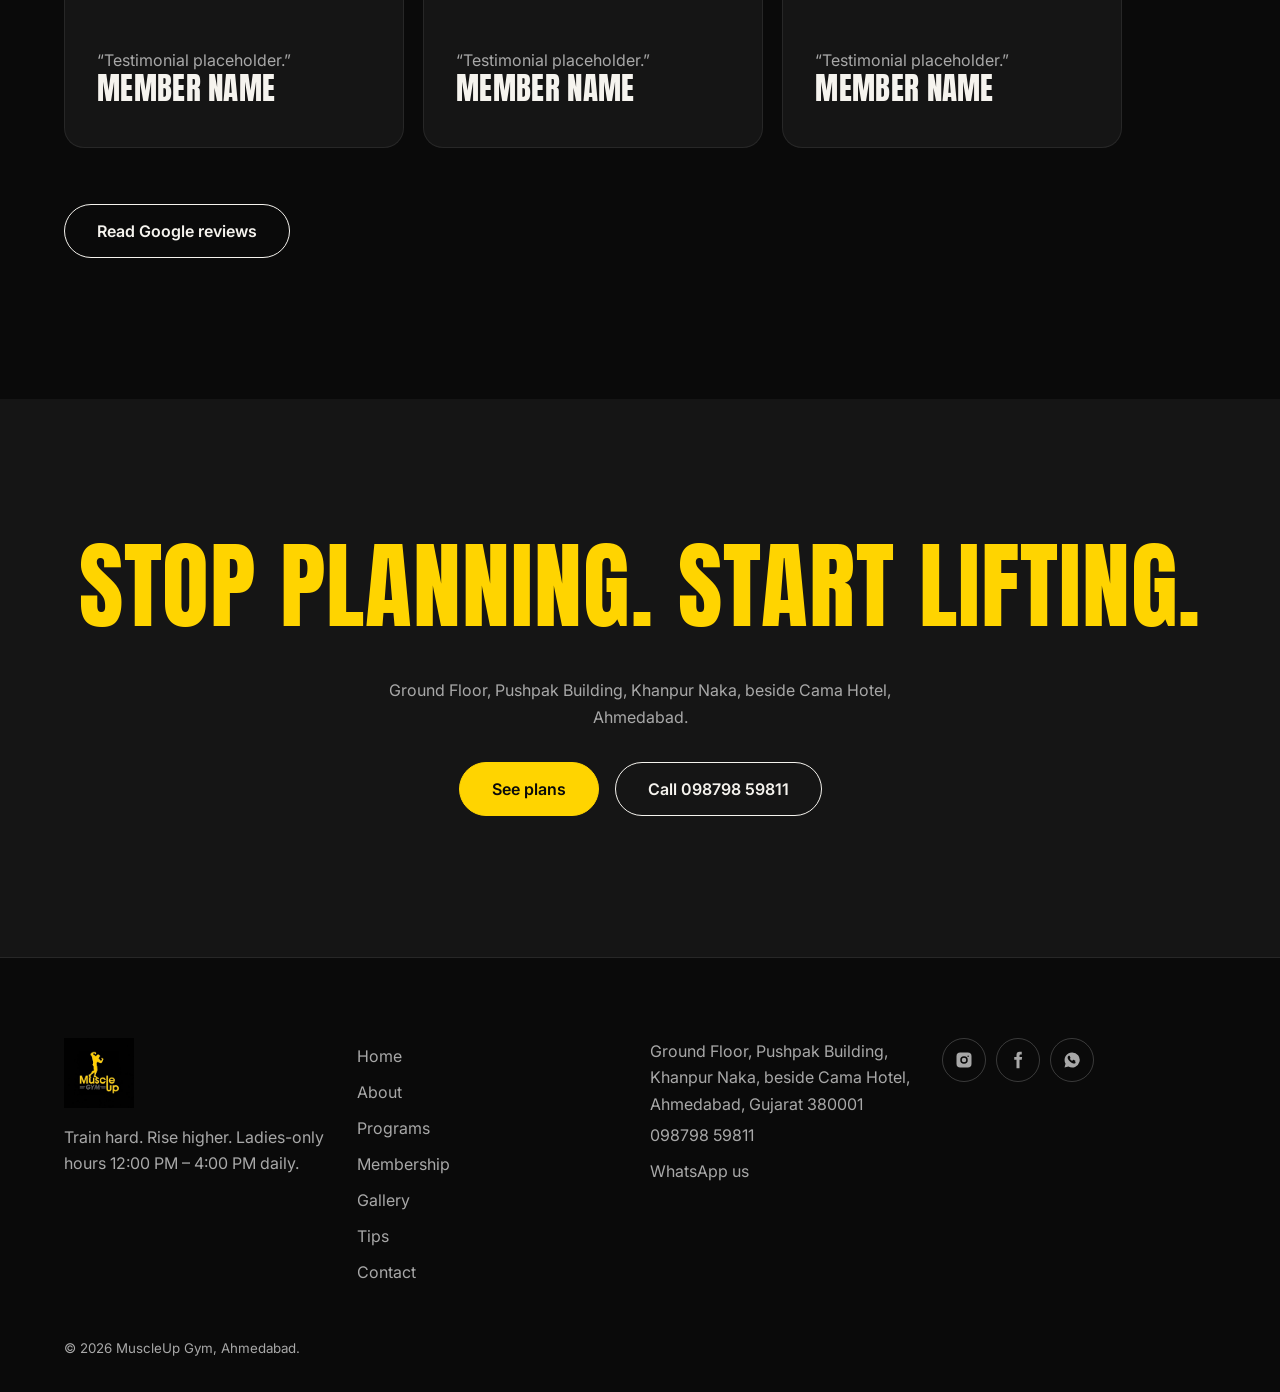
==== commit aeebe6f9: "final demo" ====
--- a/index.html
+++ b/index.html
@@ -1,6 +1,7 @@
-<!DOCTYPE html><html lang="en"><head><meta charset="utf-8"><meta name="viewport" content="width=device-width,initial-scale=1"><title>MuscleUp Gym Ahmedabad | Gym in Khanpur with Ladies-Only Hours</title><meta name="description" content="MuscleUp Gym, Khanpur Naka, Ahmedabad. Strength, cardio, personal training and ladies-only hours 12-4 PM. Call 098798 59811."><meta property="og:title" content="MuscleUp Gym | No excuses. Only reps."><meta property="og:image" content="logo.png"><meta name="theme-color" content="#0A0A0A"><link rel="icon" href="logo.png"><link rel="preconnect" href="https://fonts.googleapis.com"><link rel="preconnect" href="https://fonts.gstatic.com" crossorigin><link href="https://fonts.googleapis.com/css2?family=Anton&family=Inter:wght@400;600&display=swap" rel="stylesheet"><link rel="stylesheet" href="style.css"></head><body><main>
-<section class="hero hero--fight"><div class="hero__bg" style="background:radial-gradient(55% 60% at 78% 45%,#ffd4002e,transparent 70%),var(--bg)"></div>
-<div><span class="badge">Ladies-only 12 – 4 PM daily</span><h1 data-split>No excuses. Only reps.</h1><p>A wrestler's discipline. A fighter's hunger. Heavy iron and honest coaching at MuscleUp Gym, Khanpur Naka, Ahmedabad.</p><div class="row"><a class="btn btn--fill" href="membership.html">Join now</a><a class="btn" href="tel:+919879859811">Call 098798 59811</a></div></div>
+<!DOCTYPE html><html lang="en"><head><meta charset="utf-8"><meta name="viewport" content="width=device-width,initial-scale=1"><title>MuscleUp Gym Ahmedabad | Gym in Khanpur with Ladies-Only Hours</title><meta name="description" content="MuscleUp Gym, Khanpur Naka, Ahmedabad. Strength, cardio, personal training and ladies-only hours 12-4 PM. Call 098798 59811."><meta property="og:title" content="MuscleUp Gym | No excuses. Only reps."><meta property="og:image" content="logo.png"><meta name="theme-color" content="#0A0A0A"><link rel="icon" href="logo.png"><link rel="preconnect" href="https://fonts.googleapis.com"><link rel="preconnect" href="https://fonts.gstatic.com" crossorigin><link href="https://fonts.googleapis.com/css2?family=Anton&family=Inter:wght@400;600&display=swap" rel="stylesheet"><link rel="manifest" href="manifest.webmanifest"><link rel="apple-touch-icon" href="icon-192.png"><link rel="stylesheet" href="style.css"><script type="application/ld+json">{"@context":"https://schema.org","@type":"HealthClub","name":"MuscleUp Gym","telephone":"+919879859811","image":"logo.png","address":{"@type":"PostalAddress","streetAddress":"Ground Floor, Pushpak Building, Khanpur Naka, beside Cama Hotel","addressLocality":"Ahmedabad","addressRegion":"Gujarat","postalCode":"380001","addressCountry":"IN"}}</script></head><body><main>
+<section class="hero hero--fight"><!-- Hero video: add <video autoplay muted loop playsinline src="hero.mp4"></video> inside .hero__bg -->
+<div class="hero__bg" style="background:radial-gradient(55% 60% at 78% 45%,#ffd4002e,transparent 70%),var(--bg)"></div>
+<div><span class="badge" data-t="badge">Ladies-only 12 – 4 PM daily</span><h1 data-split data-t="h1">No excuses. Only reps.</h1><p>A wrestler's discipline. A fighter's hunger. Heavy iron and honest coaching at MuscleUp Gym, Khanpur Naka, Ahmedabad.</p><div class="row"><a class="btn btn--fill" href="membership.html" data-t="join">Join now</a><a class="btn" href="tel:+919879859811">Call 098798 59811</a></div></div>
 <!-- Photo slot: swap this URL for your own licensed fighter/athlete photo -->
 <div class="fighter"><i role="img" aria-label="Fighter training" style="background-image:url(https://images.unsplash.com/photo-1549719386-74dfcbf7dbed?auto=format&fit=crop&w=1000&q=70)"></i><b>Respect.<br>Discipline.<br>Hard work.</b></div></section>
 <div class="tapew" aria-hidden="true"><div class="mq"><div><span>Stronger • Faster • Relentless •&nbsp;</span><span>Stronger • Faster • Relentless •&nbsp;</span><span>Stronger • Faster • Relentless •&nbsp;</span><span>Stronger • Faster • Relentless •&nbsp;</span></div></div></div><section class="creed" aria-label="The MuscleUp creed"><h2 class="out">The champion's code</h2><div class="qs"><blockquote>Champions are built when nobody is watching.<small>The MuscleUp creed</small></blockquote><blockquote>Stay humble in the win. Stay hungry after it.<small>The MuscleUp creed</small></blockquote><blockquote>The mat does not care how you feel. Show up anyway.<small>The MuscleUp creed</small></blockquote></div><div class="dots"></div></section>
@@ -10,6 +11,6 @@
 <section class="sec alt" style="text-align:center"><h2 class="out" data-split>Your excuses are heavier than the weights</h2></section>
 <section class="sec"><div class="grid"><div class="stat"><b data-count="500" data-suf="+">0</b><span>Members (placeholder)</span></div><div class="stat"><b data-count="10" data-suf="+">0</b><span>Trainers (placeholder)</span></div><div class="stat"><b data-count="5" data-suf="+">0</b><span>Years (placeholder)</span></div><div class="stat"><b data-count="5000">0</b><span>Sq. ft. floor (placeholder)</span></div></div></section>
 <section class="sec alt"><h2 data-split>The floor</h2><div class="gal"><div style="background-image:url(https://images.unsplash.com/photo-1517836357463-d25dfeac3438?auto=format&fit=crop&w=1600&q=70)" role="img" aria-label="Training"></div><div style="background-image:url(https://images.unsplash.com/photo-1571019613454-1cb2f99b2d8b?auto=format&fit=crop&w=1600&q=70)" role="img" aria-label="Weights"></div><div style="background-image:url(https://images.unsplash.com/photo-1534438327276-14e5300c3a48?auto=format&fit=crop&w=1600&q=70)" role="img" aria-label="Gym floor"></div></div></section>
-<section class="sec"><h2 data-split>Member stories</h2><div class="hs"><div class="card"><p>“Testimonial placeholder.”</p><h3>Member Name</h3></div><div class="card"><p>“Testimonial placeholder.”</p><h3>Member Name</h3></div><div class="card"><p>“Testimonial placeholder.”</p><h3>Member Name</h3></div></div></section>
+<section class="sec"><h2 data-split>Member stories</h2><p>Real Google reviews, straight from our members.</p><div class="hs"><div class="card"><p>“Testimonial placeholder.”</p><h3>Member Name</h3></div><div class="card"><p>“Testimonial placeholder.”</p><h3>Member Name</h3></div><div class="card"><p>“Testimonial placeholder.”</p><h3>Member Name</h3></div></div><div class="row"><a class="btn" href="https://www.google.com/search?q=muscleup+gym+ahmedabad+reviews" target="_blank" rel="noopener">Read Google reviews</a></div></section>
 <section class="sec alt" style="text-align:center"><h2 data-split>Stop planning. Start lifting.</h2><p style="margin:1rem auto">Ground Floor, Pushpak Building, Khanpur Naka, beside Cama Hotel, Ahmedabad.</p><div class="row" style="justify-content:center"><a class="btn btn--fill" href="membership.html">See plans</a><a class="btn" href="tel:+919879859811">Call 098798 59811</a></div></section>
 </main><script src="script.js"></script></body></html>
--- a/style.css
+++ b/style.css
@@ -30,7 +30,7 @@
 .burger i{position:absolute;left:11px;width:26px;height:2px;background:var(--text);transition:transform .4s var(--ease)}
 .burger i:first-child{top:19px}.burger i:last-child{top:28px}
 .menu .burger i:first-child{transform:translateY(4.5px) rotate(45deg)}.menu .burger i:last-child{transform:translateY(-4.5px) rotate(-45deg)}
-@media(max-width:900px){.burger{display:block}
+@media(max-width:1100px){.burger{display:block}
 .nav{position:fixed;inset:0;background:var(--bg);flex-direction:column;justify-content:center;gap:1rem;clip-path:circle(0 at calc(100% - 40px) 40px);transition:clip-path .7s var(--ease);visibility:hidden}
 .nav a:not(.btn){font:400 clamp(2.4rem,11vw,4rem)/1.1 Anton;text-transform:uppercase}
 .menu .nav{clip-path:circle(150% at calc(100% - 40px) 40px);visibility:visible}}
@@ -57,7 +57,7 @@
 .mq div{display:flex;width:max-content;animation:mq 22s linear infinite}
 .mq span{font:400 clamp(1.8rem,5vw,3.4rem)/1 Anton;padding-right:2rem;text-transform:uppercase}@keyframes mq{to{transform:translateX(-50%)}}
 /* cards */
-.card{background:var(--surf);border-radius:20px;padding:2rem;position:relative;overflow:hidden;transform:perspective(800px) rotateX(var(--rx,0)) rotateY(var(--ry,0));transition:transform .25s ease-out;border:1px solid #ffffff14}
+.card{background:var(--surf);border-radius:20px;padding:2rem;position:relative;overflow:hidden;border:1px solid #ffffff14}
 .alt .card{background:var(--bg)}
 .card::after{content:"";position:absolute;inset:0;background:radial-gradient(300px circle at var(--mx,50%) var(--my,50%),#ffd4002e,transparent 60%);opacity:0;transition:opacity .3s;pointer-events:none}
 .card:hover::after{opacity:1}.card h3{margin-bottom:.8rem}
@@ -128,7 +128,7 @@
 .tel{font-weight:600;color:var(--acc);margin-left:1.1rem;white-space:nowrap}
 @media(max-width:1100px){.tel{display:none}}
 .burger{border-radius:50%;background:#ffffff14}.burger i{left:13px}
-@media(max-width:900px){
+@media(max-width:1100px){
  .nav{padding:6rem 1.5rem 2rem;gap:.4rem;background:var(--bg) radial-gradient(circle at 80% 10%,#ffd40022,transparent 50%)}
  .nav a:not(.btn):not(.tel){font:400 clamp(2.4rem,11vw,4rem)/1.1 Anton;padding:.25rem 1rem}
  .nav a.on{background:none;color:var(--acc)}
@@ -138,7 +138,7 @@
 @media(min-width:1600px){.sec{padding-inline:max(var(--pad),8vw)}}
 
 /* ===== v3: brand name, champion hero, creed, no pointer effects ===== */
-.cur,.ring{display:none!important}.card{transform:none!important;transition:none}.card::after{display:none}
+.cur,.ring{display:none!important}.card::after{display:none}
 body::after{content:"";position:fixed;inset:0;pointer-events:none;z-index:97;opacity:.07;background:url("data:image/svg+xml,%3Csvg xmlns='http://www.w3.org/2000/svg' width='160' height='160'%3E%3Cfilter id='n'%3E%3CfeTurbulence type='fractalNoise' baseFrequency='.9' numOctaves='2'/%3E%3C/filter%3E%3Crect width='100%25' height='100%25' filter='url(%23n)'/%3E%3C/svg%3E")}
 .brand{display:flex;align-items:center;gap:.7rem;position:relative}
 .brand__name{display:flex;align-items:baseline;gap:.3rem;font:400 clamp(1.2rem,3.4vw,1.65rem)/1 Anton,sans-serif;text-transform:uppercase;letter-spacing:.04em;overflow:hidden;padding:.14em 0}
@@ -148,8 +148,8 @@
 @keyframes shine{to{background-position:-250% 0}}
 .brand__name .gym{font-size:.5em;letter-spacing:.32em;color:var(--mute);align-self:center}
 @media(max-width:1280px){.tel{display:none}}
-@media(min-width:901px) and (max-width:1100px){.nav a:not(.btn):not(.tel){padding:.55rem .7rem;font-size:.85rem}.nav a.btn{padding:.65rem 1.2rem}.brand__name .gym{display:none}}
-@media(max-width:900px){.brand{z-index:61}}
+@media(min-width:1101px) and (max-width:1280px){.nav a:not(.btn):not(.tel){padding:.55rem .7rem;font-size:.85rem}.nav a.btn{padding:.65rem 1.2rem}.brand__name .gym{display:none}}
+@media(max-width:1100px){.brand{z-index:61}}
 .hero--fight{display:grid;grid-template-columns:1.15fr .85fr;gap:3rem;align-items:end;padding-top:8rem}
 .hero--fight h1{font-size:clamp(3rem,9vw,8.5rem)}
 .fighter{position:relative;width:100%;max-width:520px;aspect-ratio:4/5;max-height:76svh;justify-self:end}
@@ -167,3 +167,29 @@
 .creed small{display:block;margin-top:1.4rem;font:400 .95rem/1.4 Inter,sans-serif;color:var(--mute);text-transform:none;letter-spacing:.02em}
 .dots{display:flex;gap:.3rem;justify-content:center;margin-top:2rem}.dots button{width:48px;height:44px;background:none;border:0;cursor:pointer;display:grid;place-items:center}
 .dots button::before{content:"";width:34px;height:4px;border-radius:4px;background:#ffffff33;transition:background .3s}.dots button.on::before{background:var(--acc)}
+
+/* ===== v4 fixes ===== */
+[id]{scroll-margin-top:110px}body.menu{overflow:hidden}
+@media(max-width:700px){.ftr{padding-bottom:6rem}}
+.two{grid-template-columns:repeat(2,minmax(0,1fr))}.two>*,.lady>*{min-width:0}
+@media(max-width:900px){.two{grid-template-columns:minmax(0,1fr)}}
+
+/* ===== v5: language, offer bar, gallery, slider, calculator ===== */
+.lang{min-width:46px;height:46px;border-radius:99px;border:1px solid #ffffff33;background:none;color:var(--text);font:600 .9rem Inter,sans-serif;cursor:pointer;margin-left:.4rem}.lang:hover{border-color:var(--acc);color:var(--acc)}
+@media(max-width:1100px){.nav .lang{margin:1rem 0 0;padding:0 1.6rem}}
+.offer{position:fixed;inset:0 0 auto;z-index:49;min-height:40px;display:flex;align-items:center;justify-content:center;background:var(--grad);color:#0A0A0A;font-weight:600;font-size:.9rem;padding:.4rem 3.2rem;text-align:center}
+.offer a{text-decoration:underline;margin-left:.6rem}.offer button{position:absolute;right:0;top:0;width:48px;height:100%;background:none;border:0;font-size:1.5rem;cursor:pointer}.has-offer .hdr{top:52px}
+.hero__bg video{width:100%;height:100%;object-fit:cover}
+.gg{display:grid;gap:.8rem;grid-template-columns:repeat(auto-fill,minmax(min(100%,280px),1fr));margin-top:3rem}
+.gi{border:0;padding:0;background:var(--surf);border-radius:16px;overflow:hidden;aspect-ratio:4/3;cursor:zoom-in}.gi img{width:100%;height:100%;object-fit:cover}
+.lb{position:fixed;inset:0;z-index:120;background:#000e;display:grid;place-items:center;padding:1rem}.lb img{max-height:86svh;max-width:100%;border-radius:12px}
+.lb button{position:absolute;width:52px;height:52px;border-radius:50%;border:0;background:var(--acc);color:#0A0A0A;font-size:1.6rem;cursor:pointer}.lb .x{top:1rem;right:1rem}.lb .pv{left:1rem}.lb .nx{right:1rem}
+.ba{position:relative;aspect-ratio:4/3;overflow:hidden;border-radius:20px;--p:50%;max-width:760px;margin:3rem auto 0;user-select:none}
+.ba>div{position:absolute;inset:0;background:var(--surf) center/cover}.ba .b{filter:grayscale(1) brightness(.7)}.ba .a{clip-path:inset(0 0 0 var(--p))}
+.ba::after{content:"";position:absolute;top:0;bottom:0;left:var(--p);width:3px;background:var(--acc);pointer-events:none}
+.ba input{position:absolute;inset:0;width:100%;height:100%;opacity:0;cursor:ew-resize;margin:0;padding:0}.ba:focus-within{outline:2px solid var(--coral)}
+.ba span{position:absolute;bottom:1rem;z-index:2;font:400 1rem Anton,sans-serif;background:#000a;padding:.3rem .9rem;border-radius:99px;text-transform:uppercase}
+.calc-out{padding:1.6rem;border-radius:16px;background:var(--surf);border-left:4px solid var(--acc);color:var(--text)}.calc-out b{color:var(--acc);font:400 2rem Anton,sans-serif}
+td.hl,th.hl{color:var(--acc);font-weight:600}
+.hero--sm h1{font-size:clamp(2.4rem,10.5vw,9rem)}.hero h1{overflow-wrap:anywhere}
+h2{font-size:clamp(2rem,7.5vw,6rem)}
